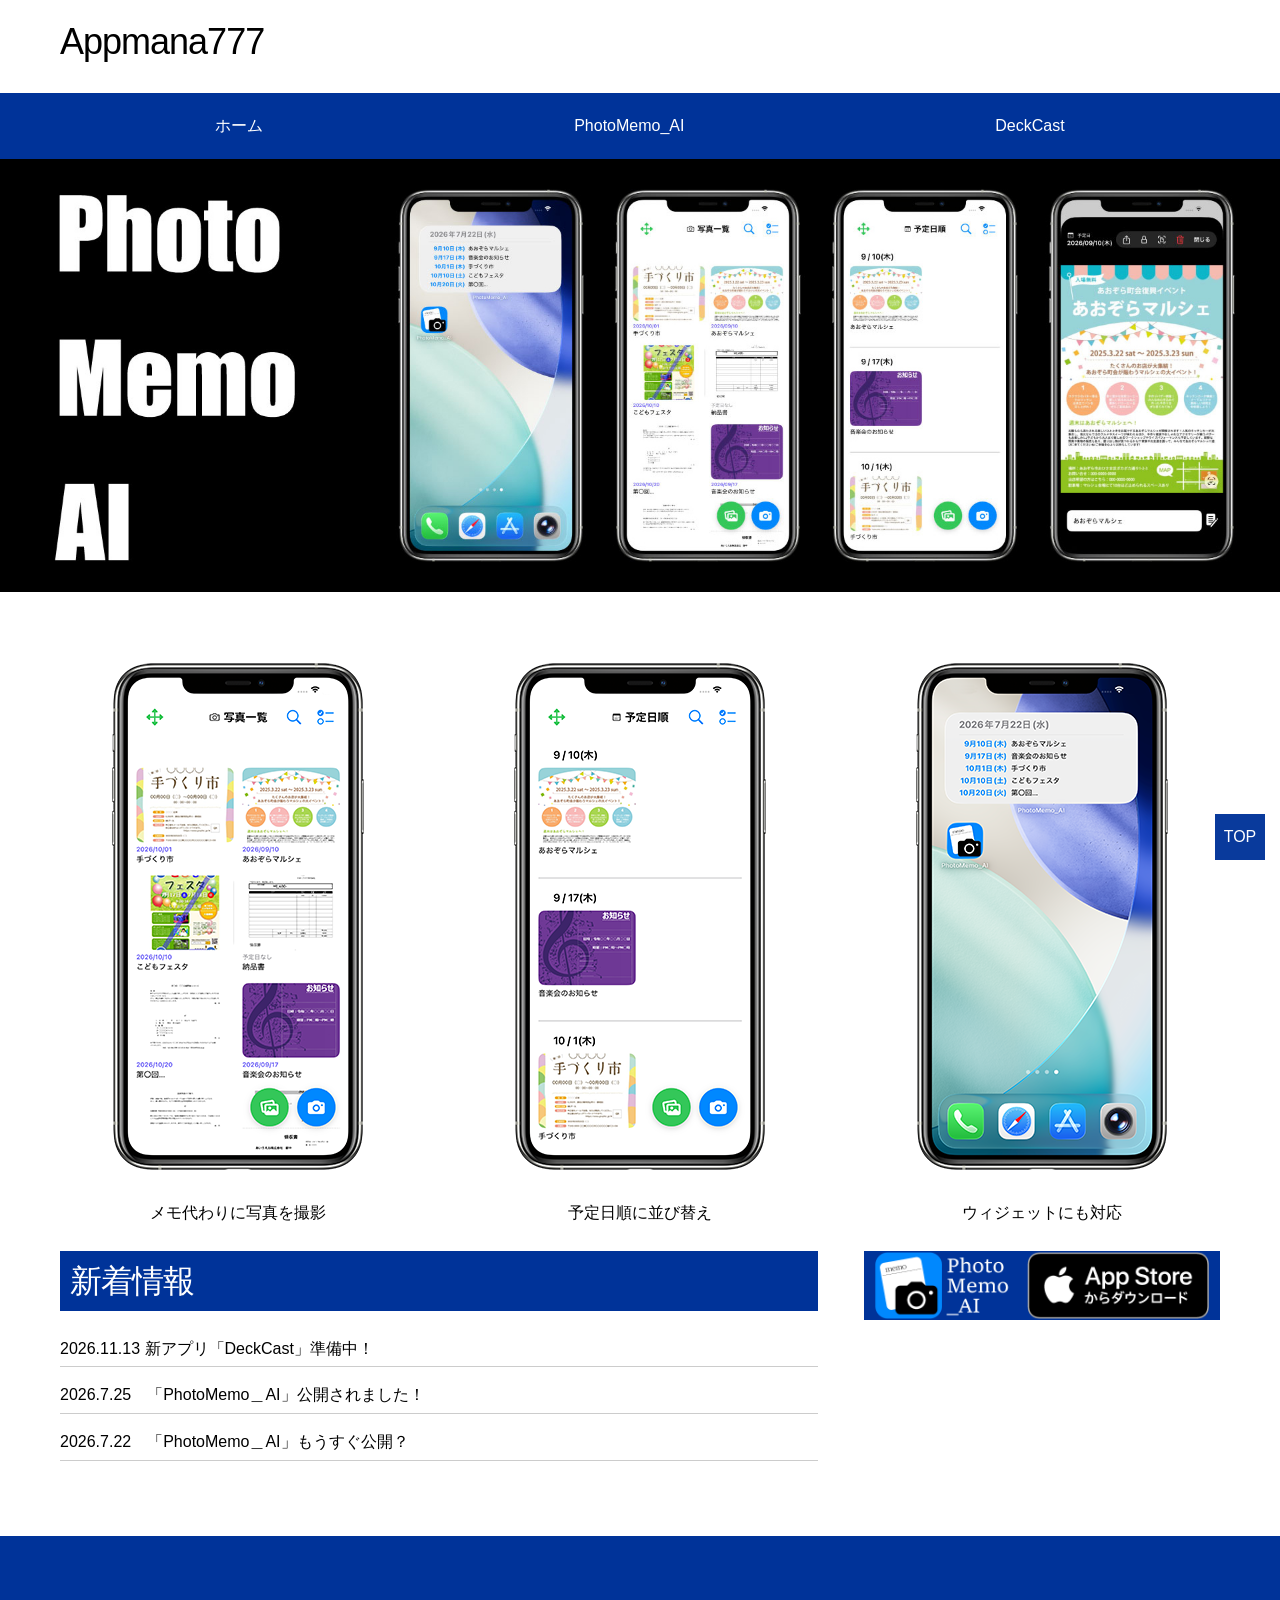
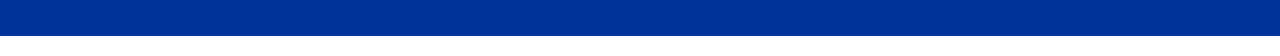
==== index.html @ 5dd05cd5 "Add files via upload" ====
<!doctype html>
<html lang="ja">

<head>
    <meta charset="UTF-8">
    <meta name="viewport" content="width=device-width, initial-scale=1">
    <title>Appmana777</title>
    <link rel="canonical" href="https://popo-design.net/template/">
    <link rel="stylesheet" media="all" href="css/ress.min.css" />
    <link rel="stylesheet" media="all" href="css/style.css" />
    <script src="js/jquery-3.6.0.min.js"></script>
    <script src="js/style.js"></script>

    <!-- Favicon -->
    <link rel="icon" type="image/png" href="img/favicon.png">

</head>

<body>
    <header>
        <div class="container">
            <div class="row">
                <div class="col span-12">
                    <div class="head" style="display: flex; justify-content: space-between; align-items: center;">
                        <h1 style="font-size: 36px; font-weight: normal;">Appmana777</h1>
						<div id="open"></div>
                        <div id="close"></div>
                    </div>
                </div>
            </div>
        </div>
        <div class="menu">
            <div class="container">
                <div class="row">
                    <div class="col span-12">
                        <nav>

                            <div id="navi">
                                <ul>
                                    <li><a href="index.html">ホーム</a></li>
                                    <li><a href="app/photomemo_ai/photomemo_ai.html">PhotoMemo_AI</a></li>
									<li><a href="app/deckcast/deckcast.html">DeckCast</a></li>
                                </ul>
                            </div>
                        </nav>
                    </div>
                </div>
            </div>
        </div>
    </header>
    <div class="mainimg">
        <img src="img/mainimg.jpg" alt="タイトル画像">
    </div>
    <main>
        <section class="container">
            <div class="row">
                <div class="col span-4" style="text-align: center;">
                    <figure>
                        <a href="app/photomemo_ai/photomemo_ai.html"><img src="img/2.PNG" alt="メモ代わりに写真を撮影"></a>
                        <figcaption>メモ代わりに写真を撮影</figcaption>
                    </figure>
                </div>
                <div class="col span-4" style="text-align: center;">
                    <figure>
                        <a href="app/photomemo_ai/photomemo_ai.html"><img src="img/3.PNG" alt="予定日順に並び替え"></a>
                        <figcaption>予定日順に並び替え</figcaption>
                    </figure>
                </div>
                <div class="col span-4" style="text-align: center;">
                    <figure>
                        <a href="app/photomemo_ai/photomemo_ai.html"><img src="img/1.PNG" alt="ウィジェットにも対応"></a>
                        <figcaption>ウィジェットにも対応</figcaption>
                    </figure>
                </div>
            </div>
        </section>

        <section class="container">
            <div class="row">
                <div class="col span-8">
                    <div class="news">
                        <h2>新着情報</h2>
                        <ul>
                        	<li><a href="">2026.11.13  新アプリ「DeckCast」準備中！</a></li>
                            <li><a href="">2026.7.25　「PhotoMemo＿AI」公開されました！</a></li>
                            <li><a href="">2026.7.22　「PhotoMemo＿AI」もうすぐ公開？</a></li>

                        </ul>
                    </div>
                </div>
                
	<div class="col span-4">
		<a href="https://apps.apple.com/jp/app/photomemo-ai/id6794209457"><img src="img/appstore.png" alt="バナー画像"></a>
	    <a href=""></a>
	    <a href=""></a>
	</div>

            </div>
        </section>
    </main>
    <footer>
        <div class="container">
            <div class="row">
                <div class="col span-4">
                    <!--
        <h5>フッター１</h5>
        <p>ここにSNSやテキストなどが入ります。SNSやテキストなどが入ります。</p>
    -->
                </div>
                <div class="col span-4">
                    <!--
        <h5>フッター２</h5>
        <p>ここにSNSやテキストなどが入ります。SNSやテキストなどが入ります。</p>
    -->
                </div>
                <div class="col span-4">
                    <!--
        <h5>フッター３</h5>
        <p>ここにSNSやテキストなどが入ります。SNSやテキストなどが入ります。</p>
    -->
                </div>
            </div>
        </div>
    </footer>
    <div class="copyright">
        <div class="container">
            <div class="row">
                <div class="col">


                </div>
            </div>
        </div>
    </div>
    <p id="pagetop"><a href="#">TOP</a></p>
</body>

</html>
---- css/ress.min.css ----
/*!
 * ress.css • v1.2.2
 * MIT License
 * github.com/filipelinhares/ress
 */html{box-sizing:border-box;overflow-y:scroll;-webkit-text-size-adjust:100%}*,:after,:before{background-repeat:no-repeat;box-sizing:inherit}:after,:before{text-decoration:inherit;vertical-align:inherit}*{padding:0;margin:0}audio:not([controls]){display:none;height:0}hr{overflow:visible}article,aside,details,figcaption,figure,footer,header,main,menu,nav,section,summary{display:block}summary{display:list-item}small{font-size:80%}[hidden],template{display:none}abbr[title]{border-bottom:1px dotted;text-decoration:none}a{background-color:transparent;-webkit-text-decoration-skip:objects}a:active,a:hover{outline-width:0}code,kbd,pre,samp{font-family:monospace,monospace}b,strong{font-weight:bolder}dfn{font-style:italic}mark{background-color:#ff0;color:#000}sub,sup{font-size:75%;line-height:0;position:relative;vertical-align:baseline}sub{bottom:-.25em}sup{top:-.5em}input{border-radius:0}[role=button],[type=button],[type=reset],[type=submit],button{cursor:pointer}[disabled]{cursor:default}[type=number]{width:auto}[type=search]{-webkit-appearance:textfield}[type=search]::-webkit-search-cancel-button,[type=search]::-webkit-search-decoration{-webkit-appearance:none}textarea{overflow:auto;resize:vertical}button,input,optgroup,select,textarea{font:inherit}optgroup{font-weight:700}button{overflow:visible}[type=button]::-moz-focus-inner,[type=reset]::-moz-focus-inner,[type=submit]::-moz-focus-inner,button::-moz-focus-inner{border-style:0;padding:0}[type=button]::-moz-focus-inner,[type=reset]::-moz-focus-inner,[type=submit]::-moz-focus-inner,button:-moz-focusring{outline:1px dotted ButtonText}[type=reset],[type=submit],button,html [type=button]{-webkit-appearance:button}button,select{text-transform:none}button,input,select,textarea{background-color:transparent;border-style:none;color:inherit}select{-moz-appearance:none;-webkit-appearance:none}select::-ms-expand{display:none}select::-ms-value{color:currentColor}legend{border:0;color:inherit;display:table;max-width:100%;white-space:normal}::-webkit-file-upload-button{-webkit-appearance:button;font:inherit}[type=search]{-webkit-appearance:textfield;outline-offset:-2px}img{border-style:none}progress{vertical-align:baseline}svg:not(:root){overflow:hidden}audio,canvas,progress,video{display:inline-block}@media screen{[hidden~=screen]{display:inherit}[hidden~=screen]:not(:active):not(:focus):not(:target){position:absolute!important;clip:rect(0 0 0 0)!important}}[aria-busy=true]{cursor:progress}[aria-controls]{cursor:pointer}[aria-disabled]{cursor:default}::-moz-selection{background-color:#b3d4fc;color:#000;text-shadow:none}::selection{background-color:#b3d4fc;color:#000;text-shadow:none}
---- css/style.css ----
@charset "UTF-8";
@import url("grid.css");

:root { /* 色変更される場合は、#以降のカラーコードを変更してください IE非対応 */
    --base-color: #000;
    --link-color: #666;
    --linkhover-color: #3366FF; ;
    --back-color: #003399;
    --border-color: #ccc;
    --white-color: #fff;
}

.btn-en {
    display: inline-block;
    padding: 6px 12px;
    background-color: #333; /* ボタンの背景色（お好みの色に変えてください） */
    color: #fff;            /* 文字の色 */
    text-decoration: none;  /* 下線を消す */
    border-radius: 4px;     /* 角丸 */
    font-size: 14px;
}

.btn-en:hover {
    background-color: #555; /* カーソルを乗せたときの色 */
}

img {
	max-width:100%;
	height: auto;/*高さ自動*/
}
a {
    display:block;
    color: var(--base-color);
    text-decoration-line: none;
}
a:hover { 
    color: var(--linkhover-color);
}
a img {
    margin-bottom: 1rem;
}
a img:hover {
	opacity: 0.8;
}
.blueback {
	background-color: var(--back-color);
	color: var(--white-color);
	padding: 1rem;
}
.underline {
	border-bottom: 3px solid var(--back-color);
	padding-bottom: 0.5rem;
}
.center {
	text-align: center;
}

/*ヘッダー
-------------------------------------*/
.head {
	display: flex;
    flex-direction: row;
    padding: 1rem 0 0 0;
}

.head h1 { 
    padding: 1rem 0;
}
.telbox {
	margin-left: auto;
	font-size: 3.0rem;
	padding: 1rem 0 0 0;
}
.menu {
	background-color: var(--back-color);
}
nav ul {
	display: flex;
    flex-direction: row;
    justify-content: space-around;
    list-style: none;
	margin-bottom: 0;
}
nav li {
    flex: 1 0 auto;
	margin-bottom: 0;
}
nav li a {
    text-decoration: none;
    text-align: center;
	color: var(--white-color);
}
nav a:hover {
    background-color: var(--linkhover-color);   
	color: var(--white-color);
}
nav a {
    padding: 2rem 1rem;
	display: block;
}

@media screen and (min-width: 769px){
/* PC時はMENUボタンを非表示 */
#open,#close {
    display: none !important;
}

#navi {
    display: block !important;
}

.download {
	width: 70%;		
	}
}

@media screen and (max-width: 768px){
.head {
	flex-direction: column;
    text-align: left;
    margin-bottom: 20px;
}
.telbox {
	margin-left: 0;
	text-align: center;
}
.head #open,#close  {
    position: absolute;
    top: 20px;
    right: 12px;
    }
nav ul {
	flex-direction: column;
}

nav li {
	padding-top: 0;
	border-bottom: 1px solid var(--border-color);
	margin-bottom: 0;
}
/* スマホ時はMENUボタンを表示 */
#open {
    display: block;
    background: url(../img/button.png);
    background-repeat: no-repeat;
    background-size: contain;
    width: 50px;
    height: 50px;
    border: none;
    position: absolute;
    top: 20px;
    right: 12px;
}
#close  {
    display: block;
    background: url(../img/button2.png);
    background-repeat: no-repeat;
    background-size: contain;
    width: 50px;
    height: 50px;
    border: none;
    position: absolute;
    top: 20px;
    right: 12px;
}
/* スマホ時はメニューを非表示 */
#navi {
    display: none;
}
}

/*メイン画像
-------------------------------------*/
.mainimg img {
	width: 100vw;
}

/*メインコンテンツ
-------------------------------------*/
main {
    margin: 5rem 0 5rem 0;
}

/*新着情報
-------------------------------------*/
.news h2 {
    background-color: var(--back-color);
	color: var(--white-color);
	padding: 1rem;
}
.news li {
    list-style-type: none;
	border-bottom: 1px solid var(--border-color);
	padding: 0.5rem 0;
}

/*フッター
-------------------------------------*/
footer {
    background-color: var(--back-color);
    padding: 5rem 0;
	color: var(--white-color);
}
footer h5 {
    border-bottom: 2px solid var(--white-color);
}

/*コピーライト
-------------------------------------*/
.copyright {
    text-align: center;
    padding: 1rem 0;
    background-color: var(--white-color);
}
.copyright a {
    color: var(--base-color);
    text-decoration: none;
	display: inline-block;
}

/*ページトップへ戻るボタン
-------------------------------------*/
#pagetop {
    position: fixed;
    bottom: 15px;
    right: 15px;
}
#pagetop a {
    display: block;
    background: var(--back-color);
    color: var(--white-color);
    width: 50px;
    padding: 10px 5px;
    text-align: center;
}
#pagetop a:hover {
    background: var(--back-color);
}
/*パンくずリスト
-----------------------------------*/
.breadcrumb {
    margin: 0 0 1em 0;
    padding: 0;	
}
.breadcrumb li {
    list-style-type: none;
}
.breadcrumb li a {
    display: inline-block;
    color: var(--link-color);
}
/*----------------------------------*/
/*グリッド*/
/* 全体のレイアウト設定（基本は横並び） */
.responsive-container {
  display: flex;
  justify-content: space-between;
  gap: 20px; /* 各要素の間の余白 */
  width: 100%;
}

/* 各要素の幅（3等分） */
.responsive-item {
  flex: 1;
  text-align: center;
}

/* 各画像が枠からはみ出さないように設定 */
.responsive-item img {
  max-width: 100%;
  height: auto;
}

/* スマホ用設定（画面幅が768px以下のとき） */
@media (max-width: 768px) {
  .responsive-container {
    flex-direction: column; /* 縦並びに変更 */
  }
}
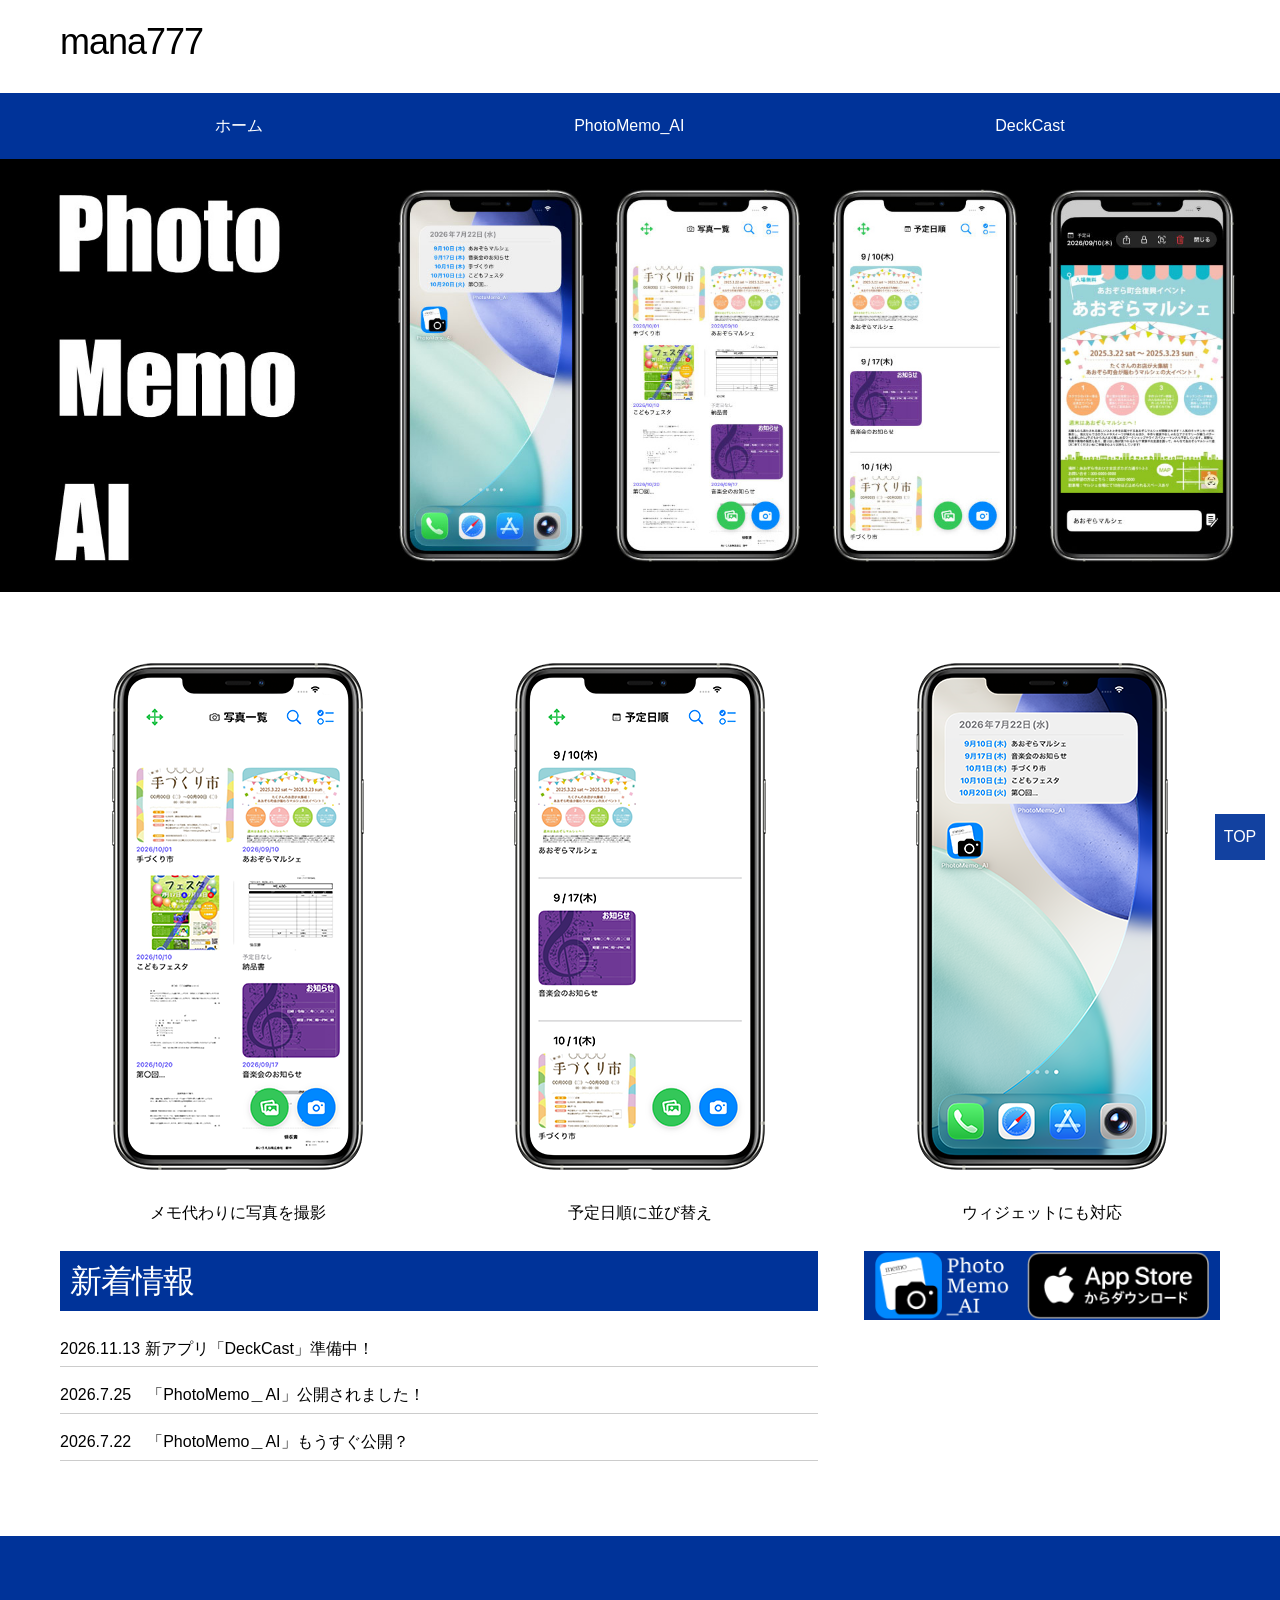
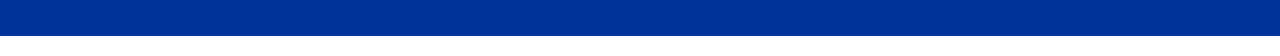
==== commit 946f9a84: "Add files via upload" ====
--- a/index.html
+++ b/index.html
@@ -4,7 +4,7 @@
 <head>
     <meta charset="UTF-8">
     <meta name="viewport" content="width=device-width, initial-scale=1">
-    <title>Appmana777</title>
+    <title>mana777</title>
     <link rel="canonical" href="https://popo-design.net/template/">
     <link rel="stylesheet" media="all" href="css/ress.min.css" />
     <link rel="stylesheet" media="all" href="css/style.css" />
@@ -22,7 +22,7 @@
             <div class="row">
                 <div class="col span-12">
                     <div class="head" style="display: flex; justify-content: space-between; align-items: center;">
-                        <h1 style="font-size: 36px; font-weight: normal;">Appmana777</h1>
+                        <h1 style="font-size: 36px; font-weight: normal;">mana777</h1>
 						<div id="open"></div>
                         <div id="close"></div>
                     </div>
